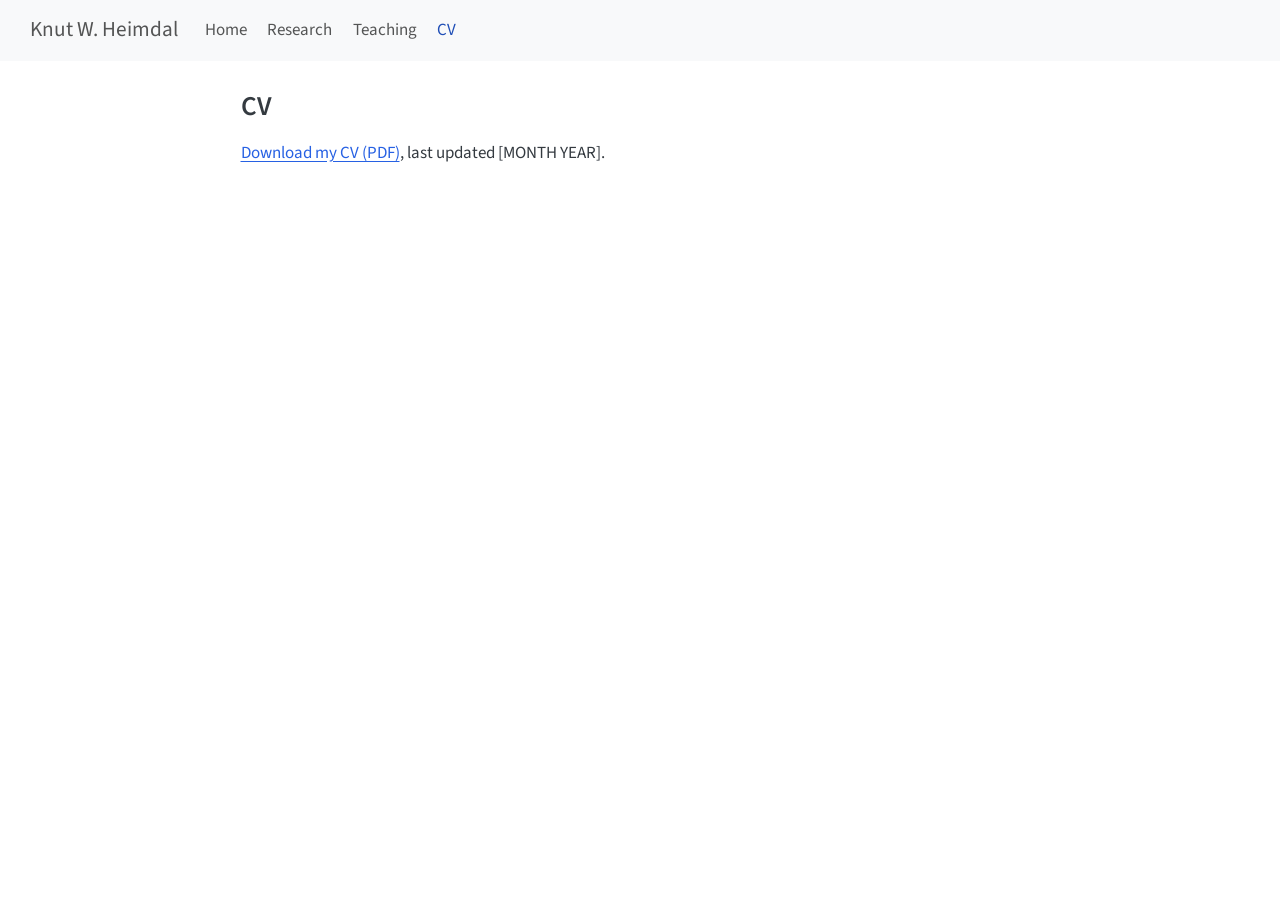
==== cv.html @ c0772971 "Built site for gh-pages" ====
<!DOCTYPE html>
<html xmlns="http://www.w3.org/1999/xhtml" lang="en" xml:lang="en"><head>

<meta charset="utf-8">
<meta name="generator" content="quarto-1.9.36">

<meta name="viewport" content="width=device-width, initial-scale=1.0, user-scalable=yes">


<title>CV – Knut W. Heimdal</title>
<style>
/* Default styles provided by pandoc.
** See https://pandoc.org/MANUAL.html#variables-for-html for config info.
*/
code{white-space: pre-wrap;}
span.smallcaps{font-variant: small-caps;}
div.columns{display: flex; gap: min(4vw, 1.5em);}
div.column{flex: auto; overflow-x: auto;}
div.hanging-indent{margin-left: 1.5em; text-indent: -1.5em;}
ul.task-list{list-style: none;}
ul.task-list li input[type="checkbox"] {
  width: 0.8em;
  margin: 0 0.8em 0.2em -1em; /* quarto-specific, see https://github.com/quarto-dev/quarto-cli/issues/4556 */ 
  vertical-align: middle;
}
</style>


<script src="site_libs/quarto-nav/quarto-nav.js"></script>
<script src="site_libs/quarto-nav/headroom.min.js"></script>
<script src="site_libs/clipboard/clipboard.min.js"></script>
<script src="site_libs/quarto-html/quarto.js" type="module"></script>
<script src="site_libs/quarto-html/tabsets/tabsets.js" type="module"></script>
<script src="site_libs/quarto-html/popper.min.js"></script>
<script src="site_libs/quarto-html/tippy.umd.min.js"></script>
<script src="site_libs/quarto-html/anchor.min.js"></script>
<link href="site_libs/quarto-html/tippy.css" rel="stylesheet">
<link href="site_libs/quarto-html/quarto-syntax-highlighting-845c23b38eaddc0f92fda52bfe77a8c8.css" rel="stylesheet" id="quarto-text-highlighting-styles">
<script src="site_libs/bootstrap/bootstrap.min.js"></script>
<link href="site_libs/bootstrap/bootstrap-icons.css" rel="stylesheet">
<link href="site_libs/bootstrap/bootstrap-c7ab57aa33037bad7520c6cb9ec7d6ec.min.css" rel="stylesheet" append-hash="true" id="quarto-bootstrap" data-mode="light">
<script id="quarto-search-options" type="application/json">{
  "language": {
    "search-no-results-text": "No results",
    "search-matching-documents-text": "matching documents",
    "search-copy-link-title": "Copy link to search",
    "search-hide-matches-text": "Hide additional matches",
    "search-more-match-text": "more match in this document",
    "search-more-matches-text": "more matches in this document",
    "search-clear-button-title": "Clear",
    "search-text-placeholder": "",
    "search-detached-cancel-button-title": "Cancel",
    "search-submit-button-title": "Submit",
    "search-label": "Search"
  }
}</script>


<link rel="stylesheet" href="styles.css">
</head>

<body class="nav-fixed fullcontent quarto-light">

<div id="quarto-search-results"></div>
  <header id="quarto-header" class="headroom fixed-top">
    <nav class="navbar navbar-expand-lg " data-bs-theme="dark">
      <div class="navbar-container container-fluid">
      <div class="navbar-brand-container mx-auto">
    <a class="navbar-brand" href="./index.html">
    <span class="navbar-title">Knut W. Heimdal</span>
    </a>
  </div>
          <button class="navbar-toggler" type="button" data-bs-toggle="collapse" data-bs-target="#navbarCollapse" aria-controls="navbarCollapse" role="menu" aria-expanded="false" aria-label="Toggle navigation" onclick="if (window.quartoToggleHeadroom) { window.quartoToggleHeadroom(); }">
  <span class="navbar-toggler-icon"></span>
</button>
          <div class="collapse navbar-collapse" id="navbarCollapse">
            <ul class="navbar-nav navbar-nav-scroll me-auto">
  <li class="nav-item">
    <a class="nav-link" href="./index.html"> 
<span class="menu-text">Home</span></a>
  </li>  
  <li class="nav-item">
    <a class="nav-link" href="./research.html"> 
<span class="menu-text">Research</span></a>
  </li>  
  <li class="nav-item">
    <a class="nav-link" href="./teaching.html"> 
<span class="menu-text">Teaching</span></a>
  </li>  
  <li class="nav-item">
    <a class="nav-link active" href="./cv.html" aria-current="page"> 
<span class="menu-text">CV</span></a>
  </li>  
</ul>
          </div> <!-- /navcollapse -->
            <div class="quarto-navbar-tools">
</div>
      </div> <!-- /container-fluid -->
    </nav>
</header>
<!-- content -->
<div id="quarto-content" class="quarto-container page-columns page-rows-contents page-layout-article page-navbar">
<!-- sidebar -->
<!-- margin-sidebar -->
    
<!-- main -->
<main class="content" id="quarto-document-content">

<header id="title-block-header" class="quarto-title-block default">
<div class="quarto-title">
<h1 class="title">CV</h1>
</div>



<div class="quarto-title-meta">

    
  
    
  </div>
  


</header>


<p><a href="files/cv.pdf">Download my CV (PDF)</a>, last updated [MONTH YEAR].</p>



</main> <!-- /main -->
<script id="quarto-html-after-body" type="application/javascript">
  window.document.addEventListener("DOMContentLoaded", function (event) {
    const icon = "";
    const anchorJS = new window.AnchorJS();
    anchorJS.options = {
      placement: 'right',
      icon: icon
    };
    anchorJS.add('.anchored');
    const isCodeAnnotation = (el) => {
      for (const clz of el.classList) {
        if (clz.startsWith('code-annotation-')) {                     
          return true;
        }
      }
      return false;
    }
    const onCopySuccess = function(e) {
      // button target
      const button = e.trigger;
      // don't keep focus
      button.blur();
      // flash "checked"
      button.classList.add('code-copy-button-checked');
      var currentTitle = button.getAttribute("title");
      button.setAttribute("title", "Copied!");
      let tooltip;
      if (window.bootstrap) {
        button.setAttribute("data-bs-toggle", "tooltip");
        button.setAttribute("data-bs-placement", "left");
        button.setAttribute("data-bs-title", "Copied!");
        tooltip = new bootstrap.Tooltip(button, 
          { trigger: "manual", 
            customClass: "code-copy-button-tooltip",
            offset: [0, -8]});
        tooltip.show();    
      }
      setTimeout(function() {
        if (tooltip) {
          tooltip.hide();
          button.removeAttribute("data-bs-title");
          button.removeAttribute("data-bs-toggle");
          button.removeAttribute("data-bs-placement");
        }
        button.setAttribute("title", currentTitle);
        button.classList.remove('code-copy-button-checked');
      }, 1000);
      // clear code selection
      e.clearSelection();
    }
    const getTextToCopy = function(trigger) {
      const outerScaffold = trigger.parentElement.cloneNode(true);
      const codeEl = outerScaffold.querySelector('code');
      for (const childEl of codeEl.children) {
        if (isCodeAnnotation(childEl)) {
          childEl.remove();
        }
      }
      return codeEl.innerText;
    }
    const clipboard = new window.ClipboardJS('.code-copy-button:not([data-in-quarto-modal])', {
      text: getTextToCopy
    });
    clipboard.on('success', onCopySuccess);
    if (window.document.getElementById('quarto-embedded-source-code-modal')) {
      const clipboardModal = new window.ClipboardJS('.code-copy-button[data-in-quarto-modal]', {
        text: getTextToCopy,
        container: window.document.getElementById('quarto-embedded-source-code-modal')
      });
      clipboardModal.on('success', onCopySuccess);
    }
      var localhostRegex = new RegExp(/^(?:http|https):\/\/localhost\:?[0-9]*\//);
      var mailtoRegex = new RegExp(/^mailto:/);
        var filterRegex = new RegExp("https:\/\/knutheimdal\.no");
      var isInternal = (href) => {
          return filterRegex.test(href) || localhostRegex.test(href) || mailtoRegex.test(href);
      }
      // Inspect non-navigation links and adorn them if external
     var links = window.document.querySelectorAll('a[href]:not(.nav-link):not(.navbar-brand):not(.toc-action):not(.sidebar-link):not(.sidebar-item-toggle):not(.pagination-link):not(.no-external):not([aria-hidden]):not(.dropdown-item):not(.quarto-navigation-tool):not(.about-link)');
      for (var i=0; i<links.length; i++) {
        const link = links[i];
        if (!isInternal(link.href)) {
          // undo the damage that might have been done by quarto-nav.js in the case of
          // links that we want to consider external
          if (link.dataset.originalHref !== undefined) {
            link.href = link.dataset.originalHref;
          }
        }
      }
    function tippyHover(el, contentFn, onTriggerFn, onUntriggerFn) {
      const config = {
        allowHTML: true,
        maxWidth: 500,
        delay: 100,
        arrow: false,
        appendTo: function(el) {
            return el.parentElement;
        },
        interactive: true,
        interactiveBorder: 10,
        theme: 'quarto',
        placement: 'bottom-start',
      };
      if (contentFn) {
        config.content = contentFn;
      }
      if (onTriggerFn) {
        config.onTrigger = onTriggerFn;
      }
      if (onUntriggerFn) {
        config.onUntrigger = onUntriggerFn;
      }
      window.tippy(el, config); 
    }
    const noterefs = window.document.querySelectorAll('a[role="doc-noteref"]');
    for (var i=0; i<noterefs.length; i++) {
      const ref = noterefs[i];
      tippyHover(ref, function() {
        // use id or data attribute instead here
        let href = ref.getAttribute('data-footnote-href') || ref.getAttribute('href');
        try { href = new URL(href).hash; } catch {}
        const id = href.replace(/^#\/?/, "");
        const note = window.document.getElementById(id);
        if (note) {
          return note.innerHTML;
        } else {
          return "";
        }
      });
    }
    const xrefs = window.document.querySelectorAll('a.quarto-xref');
    const processXRef = (id, note) => {
      // Strip column container classes
      const stripColumnClz = (el) => {
        el.classList.remove("page-full", "page-columns");
        if (el.children) {
          for (const child of el.children) {
            stripColumnClz(child);
          }
        }
      }
      stripColumnClz(note)
      if (id === null || id.startsWith('sec-')) {
        // Special case sections, only their first couple elements
        const container = document.createElement("div");
        if (note.children && note.children.length > 2) {
          container.appendChild(note.children[0].cloneNode(true));
          for (let i = 1; i < note.children.length; i++) {
            const child = note.children[i];
            if (child.tagName === "P" && child.innerText === "") {
              continue;
            } else {
              container.appendChild(child.cloneNode(true));
              break;
            }
          }
          if (window.Quarto?.typesetMath) {
            window.Quarto.typesetMath(container);
          }
          return container.innerHTML
        } else {
          if (window.Quarto?.typesetMath) {
            window.Quarto.typesetMath(note);
          }
          return note.innerHTML;
        }
      } else {
        // Remove any anchor links if they are present
        const anchorLink = note.querySelector('a.anchorjs-link');
        if (anchorLink) {
          anchorLink.remove();
        }
        if (window.Quarto?.typesetMath) {
          window.Quarto.typesetMath(note);
        }
        if (note.classList.contains("callout")) {
          return note.outerHTML;
        } else {
          return note.innerHTML;
        }
      }
    }
    for (var i=0; i<xrefs.length; i++) {
      const xref = xrefs[i];
      tippyHover(xref, undefined, function(instance) {
        instance.disable();
        let url = xref.getAttribute('href');
        let hash = undefined; 
        if (url.startsWith('#')) {
          hash = url;
        } else {
          try { hash = new URL(url).hash; } catch {}
        }
        if (hash) {
          const id = hash.replace(/^#\/?/, "");
          const note = window.document.getElementById(id);
          if (note !== null) {
            try {
              const html = processXRef(id, note.cloneNode(true));
              instance.setContent(html);
            } finally {
              instance.enable();
              instance.show();
            }
          } else {
            // See if we can fetch this
            fetch(url.split('#')[0])
            .then(res => res.text())
            .then(html => {
              const parser = new DOMParser();
              const htmlDoc = parser.parseFromString(html, "text/html");
              const note = htmlDoc.getElementById(id);
              if (note !== null) {
                const html = processXRef(id, note);
                instance.setContent(html);
              } 
            }).finally(() => {
              instance.enable();
              instance.show();
            });
          }
        } else {
          // See if we can fetch a full url (with no hash to target)
          // This is a special case and we should probably do some content thinning / targeting
          fetch(url)
          .then(res => res.text())
          .then(html => {
            const parser = new DOMParser();
            const htmlDoc = parser.parseFromString(html, "text/html");
            const note = htmlDoc.querySelector('main.content');
            if (note !== null) {
              // This should only happen for chapter cross references
              // (since there is no id in the URL)
              // remove the first header
              if (note.children.length > 0 && note.children[0].tagName === "HEADER") {
                note.children[0].remove();
              }
              const html = processXRef(null, note);
              instance.setContent(html);
            } 
          }).finally(() => {
            instance.enable();
            instance.show();
          });
        }
      }, function(instance) {
      });
    }
        let selectedAnnoteEl;
        const selectorForAnnotation = ( cell, annotation) => {
          let cellAttr = 'data-code-cell="' + cell + '"';
          let lineAttr = 'data-code-annotation="' +  annotation + '"';
          const selector = 'span[' + cellAttr + '][' + lineAttr + ']';
          return selector;
        }
        const selectCodeLines = (annoteEl) => {
          const doc = window.document;
          const targetCell = annoteEl.getAttribute("data-target-cell");
          const targetAnnotation = annoteEl.getAttribute("data-target-annotation");
          const annoteSpan = window.document.querySelector(selectorForAnnotation(targetCell, targetAnnotation));
          const lines = annoteSpan.getAttribute("data-code-lines").split(",");
          const lineIds = lines.map((line) => {
            return targetCell + "-" + line;
          })
          let top = null;
          let height = null;
          let parent = null;
          if (lineIds.length > 0) {
              //compute the position of the single el (top and bottom and make a div)
              const el = window.document.getElementById(lineIds[0]);
              top = el.offsetTop;
              height = el.offsetHeight;
              parent = el.parentElement.parentElement;
            if (lineIds.length > 1) {
              const lastEl = window.document.getElementById(lineIds[lineIds.length - 1]);
              const bottom = lastEl.offsetTop + lastEl.offsetHeight;
              height = bottom - top;
            }
            if (top !== null && height !== null && parent !== null) {
              // cook up a div (if necessary) and position it 
              let div = window.document.getElementById("code-annotation-line-highlight");
              if (div === null) {
                div = window.document.createElement("div");
                div.setAttribute("id", "code-annotation-line-highlight");
                div.style.position = 'absolute';
                parent.appendChild(div);
              }
              div.style.top = top - 2 + "px";
              div.style.height = height + 4 + "px";
              div.style.left = 0;
              let gutterDiv = window.document.getElementById("code-annotation-line-highlight-gutter");
              if (gutterDiv === null) {
                gutterDiv = window.document.createElement("div");
                gutterDiv.setAttribute("id", "code-annotation-line-highlight-gutter");
                gutterDiv.style.position = 'absolute';
                const codeCell = window.document.getElementById(targetCell);
                const gutter = codeCell.querySelector('.code-annotation-gutter');
                gutter.appendChild(gutterDiv);
              }
              gutterDiv.style.top = top - 2 + "px";
              gutterDiv.style.height = height + 4 + "px";
            }
            selectedAnnoteEl = annoteEl;
          }
        };
        const unselectCodeLines = () => {
          const elementsIds = ["code-annotation-line-highlight", "code-annotation-line-highlight-gutter"];
          elementsIds.forEach((elId) => {
            const div = window.document.getElementById(elId);
            if (div) {
              div.remove();
            }
          });
          selectedAnnoteEl = undefined;
        };
          // Handle positioning of the toggle
      window.addEventListener(
        "resize",
        throttle(() => {
          elRect = undefined;
          if (selectedAnnoteEl) {
            selectCodeLines(selectedAnnoteEl);
          }
        }, 10)
      );
      function throttle(fn, ms) {
      let throttle = false;
      let timer;
        return (...args) => {
          if(!throttle) { // first call gets through
              fn.apply(this, args);
              throttle = true;
          } else { // all the others get throttled
              if(timer) clearTimeout(timer); // cancel #2
              timer = setTimeout(() => {
                fn.apply(this, args);
                timer = throttle = false;
              }, ms);
          }
        };
      }
        // Attach click handler to the DT
        const annoteDls = window.document.querySelectorAll('dt[data-target-cell]');
        for (const annoteDlNode of annoteDls) {
          annoteDlNode.addEventListener('click', (event) => {
            const clickedEl = event.target;
            if (clickedEl !== selectedAnnoteEl) {
              unselectCodeLines();
              const activeEl = window.document.querySelector('dt[data-target-cell].code-annotation-active');
              if (activeEl) {
                activeEl.classList.remove('code-annotation-active');
              }
              selectCodeLines(clickedEl);
              clickedEl.classList.add('code-annotation-active');
            } else {
              // Unselect the line
              unselectCodeLines();
              clickedEl.classList.remove('code-annotation-active');
            }
          });
        }
    const findCites = (el) => {
      const parentEl = el.parentElement;
      if (parentEl) {
        const cites = parentEl.dataset.cites;
        if (cites) {
          return {
            el,
            cites: cites.split(' ')
          };
        } else {
          return findCites(el.parentElement)
        }
      } else {
        return undefined;
      }
    };
    var bibliorefs = window.document.querySelectorAll('a[role="doc-biblioref"]');
    for (var i=0; i<bibliorefs.length; i++) {
      const ref = bibliorefs[i];
      const citeInfo = findCites(ref);
      if (citeInfo) {
        tippyHover(citeInfo.el, function() {
          var popup = window.document.createElement('div');
          citeInfo.cites.forEach(function(cite) {
            var citeDiv = window.document.createElement('div');
            citeDiv.classList.add('hanging-indent');
            citeDiv.classList.add('csl-entry');
            var biblioDiv = window.document.getElementById('ref-' + cite);
            if (biblioDiv) {
              citeDiv.innerHTML = biblioDiv.innerHTML;
            }
            popup.appendChild(citeDiv);
          });
          return popup.innerHTML;
        });
      }
    }
  });
  </script>
</div> <!-- /content -->




</body></html>
---- site_libs/quarto-html/tippy.css ----
.tippy-box[data-animation=fade][data-state=hidden]{opacity:0}[data-tippy-root]{max-width:calc(100vw - 10px)}.tippy-box{position:relative;background-color:#333;color:#fff;border-radius:4px;font-size:14px;line-height:1.4;white-space:normal;outline:0;transition-property:transform,visibility,opacity}.tippy-box[data-placement^=top]>.tippy-arrow{bottom:0}.tippy-box[data-placement^=top]>.tippy-arrow:before{bottom:-7px;left:0;border-width:8px 8px 0;border-top-color:initial;transform-origin:center top}.tippy-box[data-placement^=bottom]>.tippy-arrow{top:0}.tippy-box[data-placement^=bottom]>.tippy-arrow:before{top:-7px;left:0;border-width:0 8px 8px;border-bottom-color:initial;transform-origin:center bottom}.tippy-box[data-placement^=left]>.tippy-arrow{right:0}.tippy-box[data-placement^=left]>.tippy-arrow:before{border-width:8px 0 8px 8px;border-left-color:initial;right:-7px;transform-origin:center left}.tippy-box[data-placement^=right]>.tippy-arrow{left:0}.tippy-box[data-placement^=right]>.tippy-arrow:before{left:-7px;border-width:8px 8px 8px 0;border-right-color:initial;transform-origin:center right}.tippy-box[data-inertia][data-state=visible]{transition-timing-function:cubic-bezier(.54,1.5,.38,1.11)}.tippy-arrow{width:16px;height:16px;color:#333}.tippy-arrow:before{content:"";position:absolute;border-color:transparent;border-style:solid}.tippy-content{position:relative;padding:5px 9px;z-index:1}
---- site_libs/quarto-html/quarto-syntax-highlighting-845c23b38eaddc0f92fda52bfe77a8c8.css ----
/* quarto syntax highlight colors */
:root {
  --quarto-hl-ot-color: #003B4F;
  --quarto-hl-at-color: #657422;
  --quarto-hl-ss-color: #20794D;
  --quarto-hl-an-color: #5E5E5E;
  --quarto-hl-fu-color: #4758AB;
  --quarto-hl-st-color: #20794D;
  --quarto-hl-cf-color: #003B4F;
  --quarto-hl-op-color: #5E5E5E;
  --quarto-hl-er-color: #AD0000;
  --quarto-hl-bn-color: #AD0000;
  --quarto-hl-al-color: #AD0000;
  --quarto-hl-va-color: #111111;
  --quarto-hl-bu-color: inherit;
  --quarto-hl-ex-color: inherit;
  --quarto-hl-pp-color: #AD0000;
  --quarto-hl-in-color: #5E5E5E;
  --quarto-hl-vs-color: #20794D;
  --quarto-hl-wa-color: #5E5E5E;
  --quarto-hl-do-color: #5E5E5E;
  --quarto-hl-im-color: #00769E;
  --quarto-hl-ch-color: #20794D;
  --quarto-hl-dt-color: #AD0000;
  --quarto-hl-fl-color: #AD0000;
  --quarto-hl-co-color: #5E5E5E;
  --quarto-hl-cv-color: #5E5E5E;
  --quarto-hl-cn-color: #8f5902;
  --quarto-hl-sc-color: #5E5E5E;
  --quarto-hl-dv-color: #AD0000;
  --quarto-hl-kw-color: #003B4F;
}

/* other quarto variables */
:root {
  --quarto-font-monospace: SFMono-Regular, Menlo, Monaco, Consolas, "Liberation Mono", "Courier New", monospace;
}

/* syntax highlight based on Pandoc's rules */
pre > code.sourceCode > span {
  color: #003B4F;
}

code.sourceCode > span {
  color: #003B4F;
}

div.sourceCode,
div.sourceCode pre.sourceCode {
  color: #003B4F;
}

/* Normal */
code span {
  color: #003B4F;
}

/* Alert */
code span.al {
  color: #AD0000;
  font-style: inherit;
}

/* Annotation */
code span.an {
  color: #5E5E5E;
  font-style: inherit;
}

/* Attribute */
code span.at {
  color: #657422;
  font-style: inherit;
}

/* BaseN */
code span.bn {
  color: #AD0000;
  font-style: inherit;
}

/* BuiltIn */
code span.bu {
  font-style: inherit;
}

/* ControlFlow */
code span.cf {
  color: #003B4F;
  font-weight: bold;
  font-style: inherit;
}

/* Char */
code span.ch {
  color: #20794D;
  font-style: inherit;
}

/* Constant */
code span.cn {
  color: #8f5902;
  font-style: inherit;
}

/* Comment */
code span.co {
  color: #5E5E5E;
  font-style: inherit;
}

/* CommentVar */
code span.cv {
  color: #5E5E5E;
  font-style: italic;
}

/* Documentation */
code span.do {
  color: #5E5E5E;
  font-style: italic;
}

/* DataType */
code span.dt {
  color: #AD0000;
  font-style: inherit;
}

/* DecVal */
code span.dv {
  color: #AD0000;
  font-style: inherit;
}

/* Error */
code span.er {
  color: #AD0000;
  font-style: inherit;
}

/* Extension */
code span.ex {
  font-style: inherit;
}

/* Float */
code span.fl {
  color: #AD0000;
  font-style: inherit;
}

/* Function */
code span.fu {
  color: #4758AB;
  font-style: inherit;
}

/* Import */
code span.im {
  color: #00769E;
  font-style: inherit;
}

/* Information */
code span.in {
  color: #5E5E5E;
  font-style: inherit;
}

/* Keyword */
code span.kw {
  color: #003B4F;
  font-weight: bold;
  font-style: inherit;
}

/* Operator */
code span.op {
  color: #5E5E5E;
  font-style: inherit;
}

/* Other */
code span.ot {
  color: #003B4F;
  font-style: inherit;
}

/* Preprocessor */
code span.pp {
  color: #AD0000;
  font-style: inherit;
}

/* SpecialChar */
code span.sc {
  color: #5E5E5E;
  font-style: inherit;
}

/* SpecialString */
code span.ss {
  color: #20794D;
  font-style: inherit;
}

/* String */
code span.st {
  color: #20794D;
  font-style: inherit;
}

/* Variable */
code span.va {
  color: #111111;
  font-style: inherit;
}

/* VerbatimString */
code span.vs {
  color: #20794D;
  font-style: inherit;
}

/* Warning */
code span.wa {
  color: #5E5E5E;
  font-style: italic;
}

.prevent-inlining {
  content: "</";
}

/*# sourceMappingURL=ac89f0bb514bba72461919f78549e31c.css.map */
---- styles.css ----
h1.title {
  font-size: 1.6rem;
}
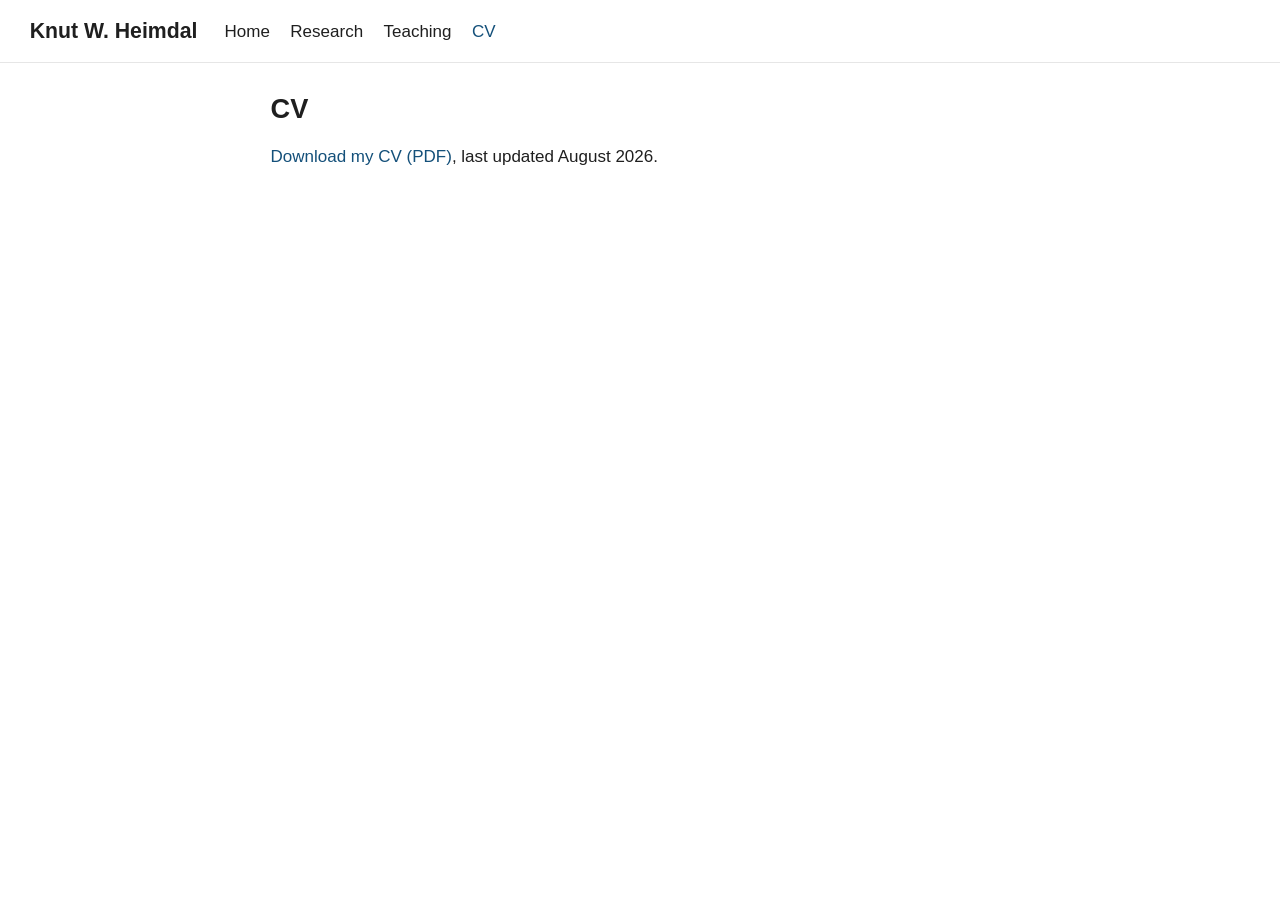
==== commit fabd03e6: "Built site for gh-pages" ====
--- a/cv.html
+++ b/cv.html
@@ -38,7 +38,7 @@
 <link href="site_libs/quarto-html/quarto-syntax-highlighting-845c23b38eaddc0f92fda52bfe77a8c8.css" rel="stylesheet" id="quarto-text-highlighting-styles">
 <script src="site_libs/bootstrap/bootstrap.min.js"></script>
 <link href="site_libs/bootstrap/bootstrap-icons.css" rel="stylesheet">
-<link href="site_libs/bootstrap/bootstrap-c7ab57aa33037bad7520c6cb9ec7d6ec.min.css" rel="stylesheet" append-hash="true" id="quarto-bootstrap" data-mode="light">
+<link href="site_libs/bootstrap/bootstrap-2d615e777c45e7ef77eb89c1ab5239cc.min.css" rel="stylesheet" append-hash="true" id="quarto-bootstrap" data-mode="light">
 <script id="quarto-search-options" type="application/json">{
   "language": {
     "search-no-results-text": "No results",
@@ -56,7 +56,6 @@
 }</script>
 
 
-<link rel="stylesheet" href="styles.css">
 </head>
 
 <body class="nav-fixed fullcontent quarto-light">
@@ -125,7 +124,7 @@
 </header>
 
 
-<p><a href="files/cv.pdf">Download my CV (PDF)</a>, last updated [MONTH YEAR].</p>
+<p><a href="files/cv.pdf">Download my CV (PDF)</a>, last updated August 2026.</p>
 
 
 
